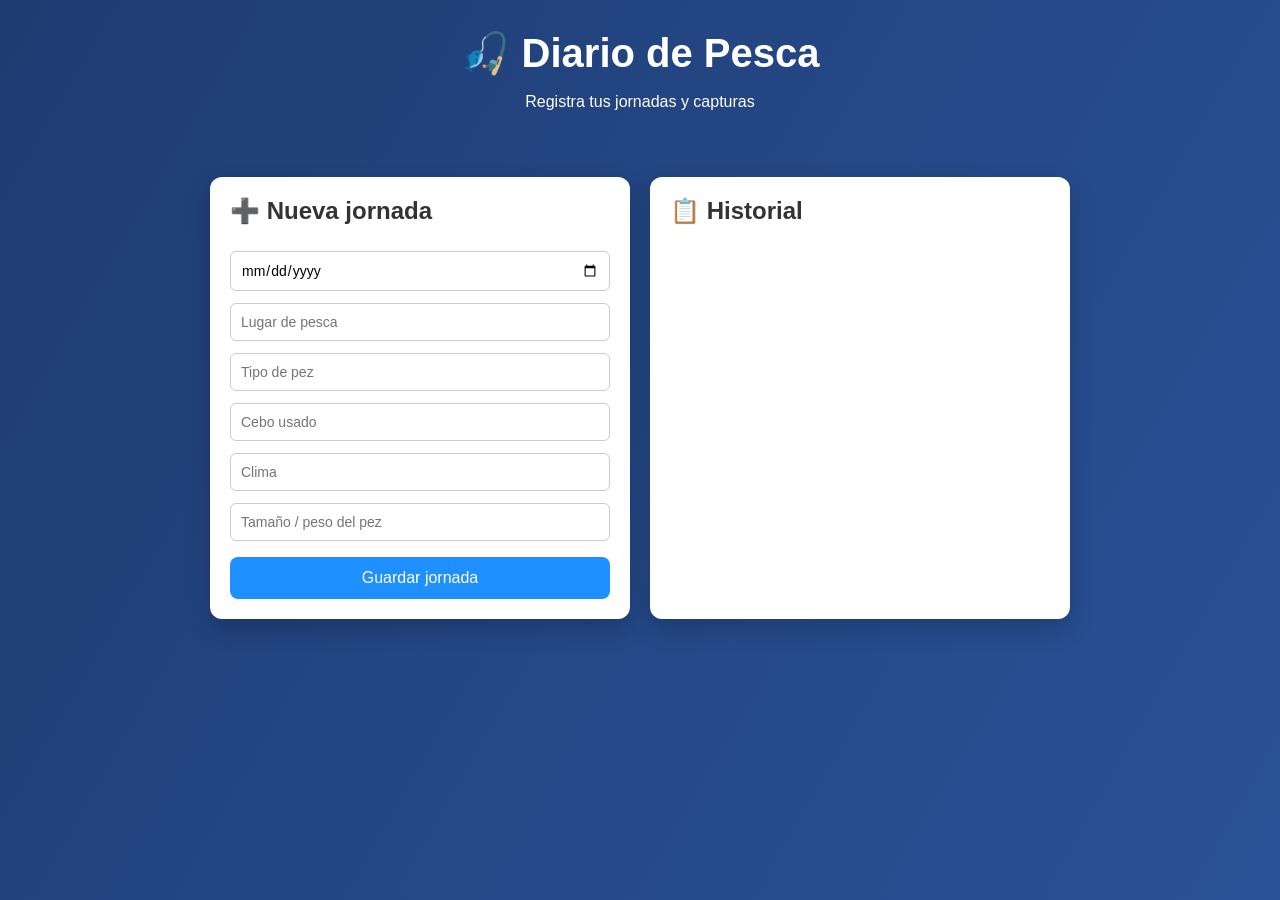
==== index.html @ 517b1ed0 "Update and rename index2.html to index.html" ====
<!DOCTYPE html>
<html lang="es">
<head>
<meta charset="UTF-8">
<title>Diario de Pesca 🎣</title>

<!-- CSS -->
<link rel="stylesheet" href="style2.css">

</head>

<body>

<header>
  <h1>🎣 Diario de Pesca</h1>
  <p>Registra tus jornadas y capturas</p>
</header>

<main class="container">

  <!-- FORMULARIO -->
  <section class="card">
    <h2>➕ Nueva jornada</h2>

    <input id="fecha" type="date">
    <input id="lugar" placeholder="Lugar de pesca">
    <input id="pez" placeholder="Tipo de pez">
    <input id="cebo" placeholder="Cebo usado">
    <input id="clima" placeholder="Clima">
    <input id="tamano" placeholder="Tamaño / peso del pez">

    <button onclick="guardarPesca()">Guardar jornada</button>
  </section>

  <!-- HISTORIAL -->
  <section class="card">
    <h2>📋 Historial</h2>
    <div id="lista"></div>
  </section>

</main>

<!-- JS -->
<script src="app2.js"></script>
</body>
</html>
---- style2.css ----
*{
    box-sizing:border-box;
    font-family: 'Segoe UI', sans-serif;
}

body{
    margin:0;
    background: linear-gradient(120deg,#1e3c72,#2a5298);
    min-height:100vh;
    color:#333;
}

header{
    text-align:center;
    color:white;
    padding:30px 10px;
}

header h1{
    margin:0;
    font-size:2.5em;
}

.container{
    max-width:900px;
    margin:auto;
    padding:20px;
    display:grid;
    grid-template-columns:1fr 1fr;
    gap:20px;
}

.card{
    background:white;
    padding:20px;
    border-radius:12px;
    box-shadow:0 10px 25px rgba(0,0,0,0.2);
}

.card h2{
    margin-top:0;
}

input{
    width:100%;
    padding:10px;
    margin:6px 0;
    border-radius:6px;
    border:1px solid #ccc;
    font-size:14px;
}

button{
    width:100%;
    padding:12px;
    margin-top:10px;
    border:none;
    border-radius:8px;
    background:#1e90ff;
    color:white;
    font-size:16px;
    cursor:pointer;
    transition:0.2s;
}

button:hover{
    background:#0b5ed7;
}

.item{
    background:#f2f6ff;
    border-left:5px solid #1e90ff;
    padding:10px;
    margin:8px 0;
    border-radius:6px;
}

.item small{
    color:#666;
    display:block;
}

@media(max-width:700px){
    .container{
        grid-template-columns:1fr;
    }
}

.deleteBtn{
    margin-top:8px;
    background:#e63946;
    color:white;
    border:none;
    padding:6px 10px;
    border-radius:6px;
    cursor:pointer;
    font-size:13px;
}

.deleteBtn:hover{
    background:#c1121f;
}
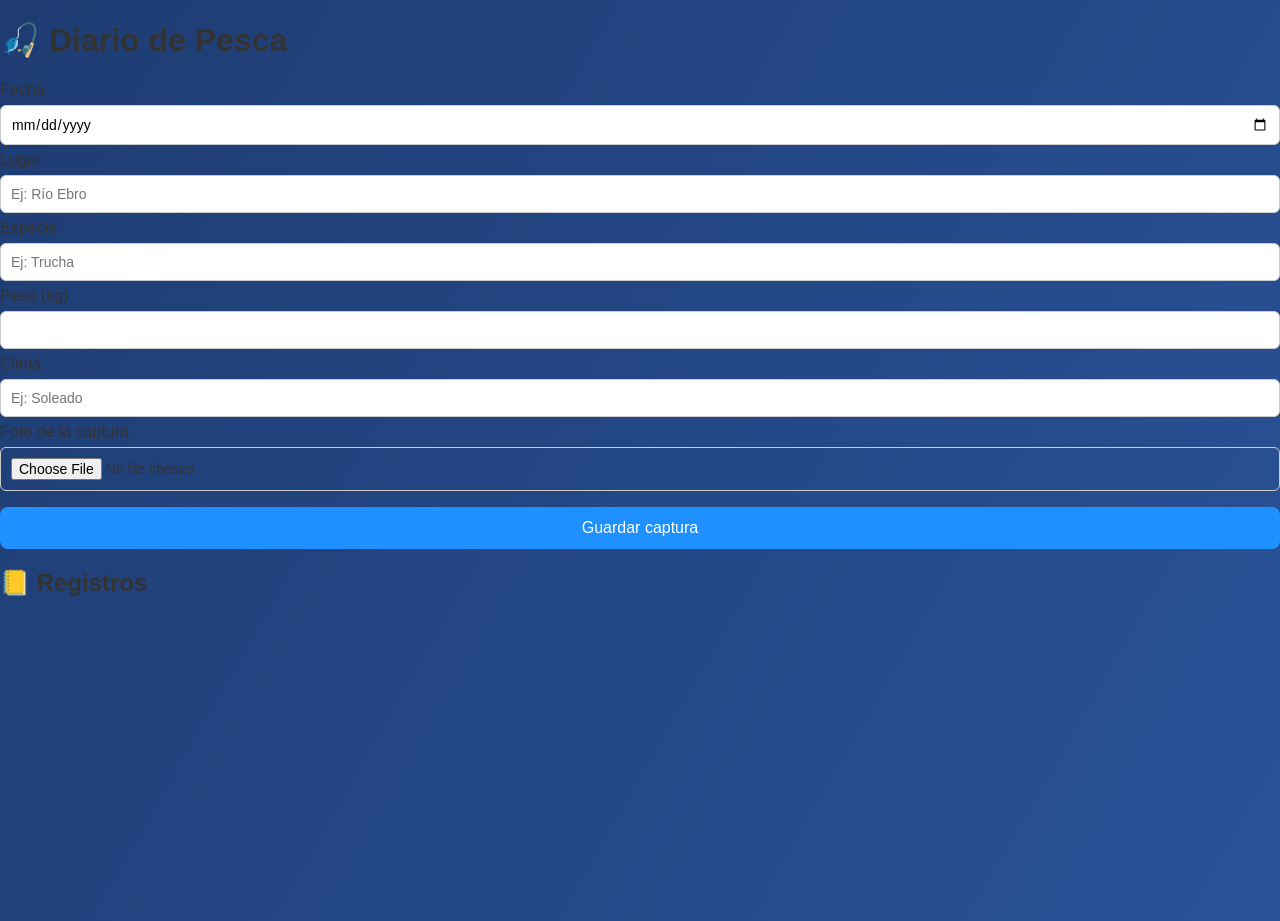
==== commit eb2a7b53: "Update index.html" ====
--- a/index.html
+++ b/index.html
@@ -1,46 +1,43 @@
 <!DOCTYPE html>
 <html lang="es">
 <head>
-<meta charset="UTF-8">
-<title>Diario de Pesca 🎣</title>
-
-<!-- CSS -->
-<link rel="stylesheet" href="style2.css">
-
+    <meta charset="UTF-8">
+    <title>Diario de Pesca</title>
+    <link rel="stylesheet" href="style2.css">
 </head>
-
 <body>
 
-<header>
-  <h1>🎣 Diario de Pesca</h1>
-  <p>Registra tus jornadas y capturas</p>
-</header>
+<div class="app">
+    <h1>🎣 Diario de Pesca</h1>
 
-<main class="container">
+    <form id="formCaptura">
+        <label>Fecha</label>
+        <input type="date" id="fecha" required>
 
-  <!-- FORMULARIO -->
-  <section class="card">
-    <h2>➕ Nueva jornada</h2>
+        <label>Lugar</label>
+        <input type="text" id="lugar" placeholder="Ej: Río Ebro" required>
 
-    <input id="fecha" type="date">
-    <input id="lugar" placeholder="Lugar de pesca">
-    <input id="pez" placeholder="Tipo de pez">
-    <input id="cebo" placeholder="Cebo usado">
-    <input id="clima" placeholder="Clima">
-    <input id="tamano" placeholder="Tamaño / peso del pez">
+        <label>Especie</label>
+        <input type="text" id="especie" placeholder="Ej: Trucha" required>
 
-    <button onclick="guardarPesca()">Guardar jornada</button>
-  </section>
+        <label>Peso (kg)</label>
+        <input type="number" id="peso" step="0.1" required>
 
-  <!-- HISTORIAL -->
-  <section class="card">
-    <h2>📋 Historial</h2>
-    <div id="lista"></div>
-  </section>
+        <label>Clima</label>
+        <input type="text" id="clima" placeholder="Ej: Soleado">
 
-</main>
+        <label>Foto de la captura</label>
+        <input type="file" id="foto" accept="image/*">
 
-<!-- JS -->
+        <button type="submit">Guardar captura</button>
+    </form>
+
+    <h2>📒 Registros</h2>
+    <div id="listaCapturas"></div>
+</div>
+
 <script src="app2.js"></script>
 </body>
 </html>
+
+
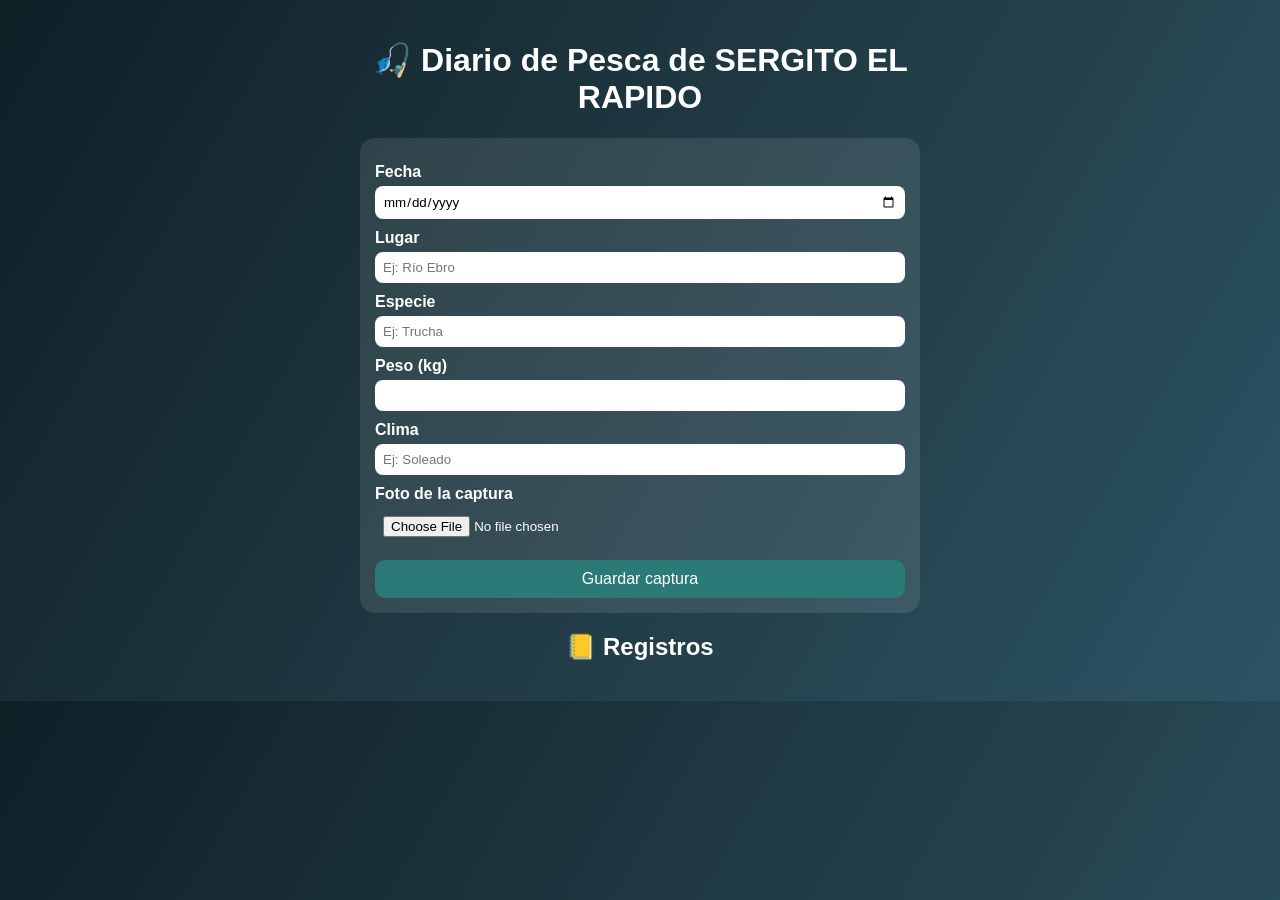
==== commit 8b4d07cb: "Update index.html" ====
--- a/index.html
+++ b/index.html
@@ -8,7 +8,7 @@
 <body>
 
 <div class="app">
-    <h1>🎣 Diario de Pesca</h1>
+    <h1>🎣 Diario de Pesca de SERGITO EL RAPIDO</h1>
 
     <form id="formCaptura">
         <label>Fecha</label>
@@ -41,3 +41,4 @@
 </html>
 
 
+
--- a/style2.css
+++ b/style2.css
@@ -1,103 +1,84 @@
-*{
-    box-sizing:border-box;
-    font-family: 'Segoe UI', sans-serif;
+* {
+    box-sizing: border-box;
+    font-family: Arial, sans-serif;
 }
 
-body{
-    margin:0;
-    background: linear-gradient(120deg,#1e3c72,#2a5298);
-    min-height:100vh;
-    color:#333;
+body {
+    background: linear-gradient(120deg, #0f2027, #203a43, #2c5364);
+    margin: 0;
+    padding: 0;
+    color: white;
 }
 
-header{
-    text-align:center;
-    color:white;
-    padding:30px 10px;
+.app {
+    max-width: 600px;
+    margin: auto;
+    padding: 20px;
 }
 
-header h1{
-    margin:0;
-    font-size:2.5em;
+h1, h2 {
+    text-align: center;
 }
 
-.container{
-    max-width:900px;
-    margin:auto;
-    padding:20px;
-    display:grid;
-    grid-template-columns:1fr 1fr;
-    gap:20px;
+form {
+    background: rgba(255,255,255,0.1);
+    padding: 15px;
+    border-radius: 15px;
+    margin-bottom: 20px;
 }
 
-.card{
-    background:white;
-    padding:20px;
-    border-radius:12px;
-    box-shadow:0 10px 25px rgba(0,0,0,0.2);
+label {
+    display: block;
+    margin-top: 10px;
+    font-weight: bold;
 }
 
-.card h2{
-    margin-top:0;
+input {
+    width: 100%;
+    padding: 8px;
+    border-radius: 8px;
+    border: none;
+    margin-top: 5px;
 }
 
-input{
-    width:100%;
-    padding:10px;
-    margin:6px 0;
-    border-radius:6px;
-    border:1px solid #ccc;
-    font-size:14px;
+button {
+    margin-top: 15px;
+    width: 100%;
+    padding: 10px;
+    background: #2b7a78;
+    color: white;
+    border: none;
+    border-radius: 10px;
+    font-size: 16px;
+    cursor: pointer;
 }
 
-button{
-    width:100%;
-    padding:12px;
-    margin-top:10px;
-    border:none;
-    border-radius:8px;
-    background:#1e90ff;
-    color:white;
-    font-size:16px;
-    cursor:pointer;
-    transition:0.2s;
+button:hover {
+    background: #3aafa9;
 }
 
-button:hover{
-    background:#0b5ed7;
+#listaCapturas {
+    display: flex;
+    flex-direction: column;
+    gap: 15px;
 }
 
-.item{
-    background:#f2f6ff;
-    border-left:5px solid #1e90ff;
-    padding:10px;
-    margin:8px 0;
-    border-radius:6px;
+.captura {
+    background: rgba(255,255,255,0.1);
+    padding: 15px;
+    border-radius: 12px;
 }
 
-.item small{
-    color:#666;
-    display:block;
+.foto-captura {
+    width: 100%; 
+    height: auto;
+    max-height: none;
+    object-fit: contain;
+    border-radius: 10px;
+    margin-top: 10px;
+    border: 2px solid #2b7a78;
+    background: #000; 
 }
 
-@media(max-width:700px){
-    .container{
-        grid-template-columns:1fr;
-    }
-}
 
-.deleteBtn{
-    margin-top:8px;
-    background:#e63946;
-    color:white;
-    border:none;
-    padding:6px 10px;
-    border-radius:6px;
-    cursor:pointer;
-    font-size:13px;
-}
 
-.deleteBtn:hover{
-    background:#c1121f;
-}
-
